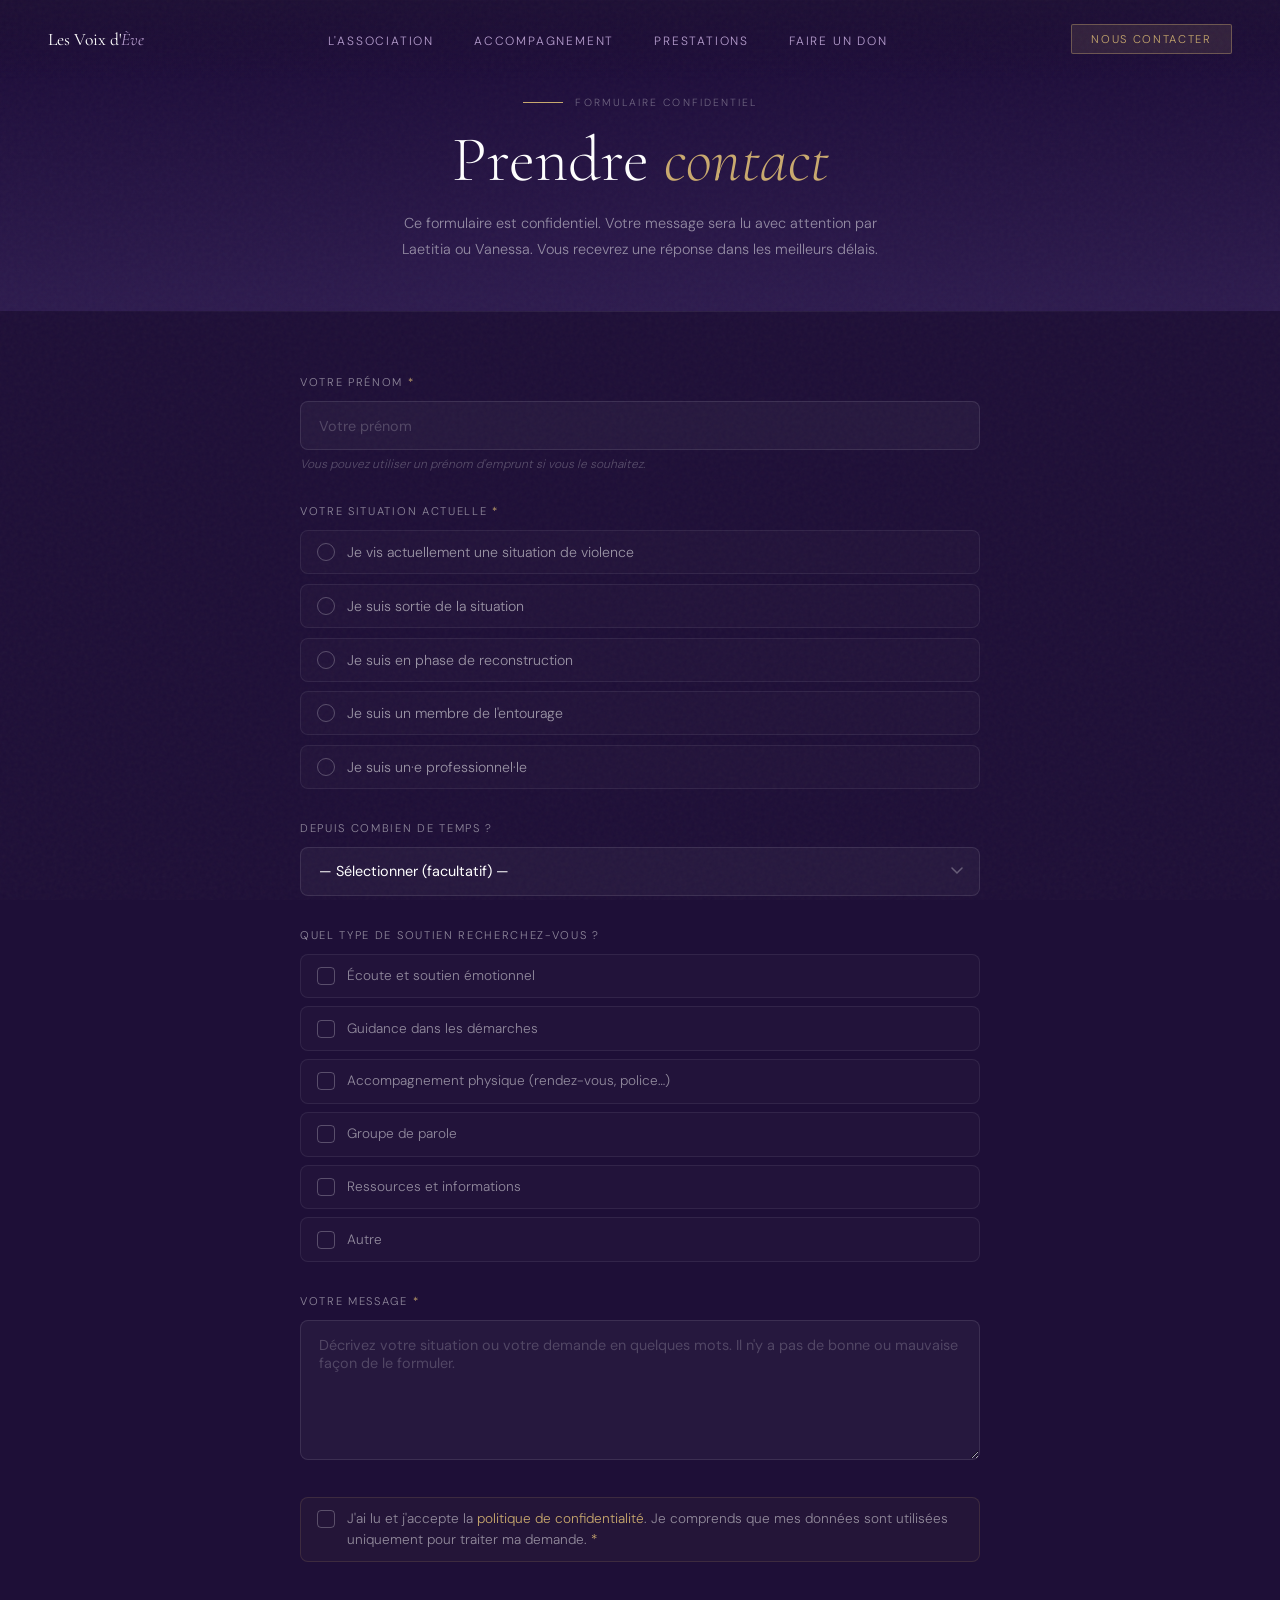
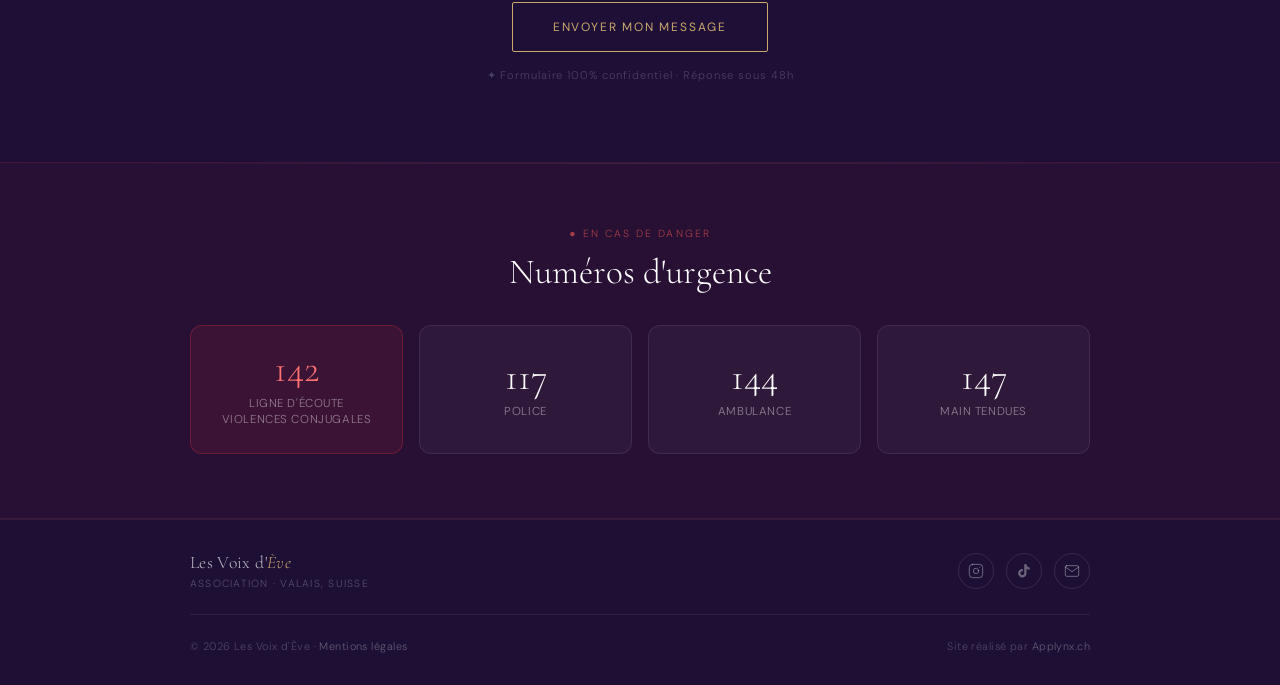
==== contact.html @ 45186371 "feat: page contact intégrée avec formulaire Resend + Vercel Function API" ====
<!DOCTYPE html>
<html lang="fr">
<head>
  <meta charset="UTF-8" />
  <meta name="viewport" content="width=device-width, initial-scale=1.0" />

  <title>Nous contacter – Les Voix d'Ève</title>
  <meta name="description" content="Contactez Les Voix d'Ève. Formulaire confidentiel pour demander un accompagnement ou poser une question." />
  <meta name="robots" content="index, follow" />
  <link rel="canonical" href="https://lesvoixdeve.ch/contact.html" />

  <link rel="icon" type="image/svg+xml" href="favicon.svg" />
  <link rel="apple-touch-icon" href="favicon.svg" />
  <link rel="stylesheet" href="css/fonts.css" />
  <link rel="stylesheet" href="css/style.css" />
  <link rel="stylesheet" href="css/contact.css" />
</head>
<body>

  <!-- NAVIGATION -->
  <nav class="nav" id="nav">
    <a href="index.html" class="nav-logo">Les Voix d'<em>Ève</em></a>
    <ul class="nav-links">
      <li><a href="index.html#qui">L'association</a></li>
      <li><a href="index.html#services">Accompagnement</a></li>
      <li><a href="prestations.html">Prestations</a></li>
      <li><a href="index.html#don">Faire un don</a></li>
    </ul>
    <a href="contact.html" class="nav-cta nav-cta--active">Nous contacter</a>
    <button class="nav-burger" id="navBurger" aria-label="Menu">
      <span></span><span></span><span></span>
    </button>
  </nav>

  <!-- HERO CONTACT -->
  <section class="contact-hero">
    <div class="contact-hero-inner">
      <p class="contact-eyebrow"><span class="eyebrow-line"></span> Formulaire confidentiel</p>
      <h1 class="contact-title">Prendre <em>contact</em></h1>
      <p class="contact-subtitle">Ce formulaire est confidentiel. Votre message sera lu avec attention par Laetitia ou Vanessa. Vous recevrez une réponse dans les meilleurs délais.</p>
    </div>
  </section>

  <!-- FORMULAIRE -->
  <section class="contact-section">
    <div class="contact-inner">

      <!-- État succès -->
      <div class="form-success" id="formSuccess" style="display:none;">
        <div class="success-icon">✦</div>
        <h2 class="success-title">Message envoyé</h2>
        <p class="success-text">Merci de nous avoir contactées. Laetitia ou Vanessa vous répondra dans les meilleurs délais. Vous n'êtes pas seule.</p>
        <a href="index.html" class="btn-back">← Retour à l'accueil</a>
      </div>

      <!-- État erreur -->
      <div class="form-error-banner" id="formError" style="display:none;">
        <p>Une erreur est survenue lors de l'envoi. Veuillez réessayer ou nous écrire directement à <a href="mailto:lesvoixdeve@outlook.com">lesvoixdeve@outlook.com</a></p>
      </div>

      <form class="contact-form" id="contactForm" novalidate>

        <!-- Prénom -->
        <div class="form-group">
          <label class="form-label" for="prenom">Votre prénom <span class="required">*</span></label>
          <input class="form-input" type="text" id="prenom" name="prenom" placeholder="Votre prénom" autocomplete="given-name" required />
          <span class="form-hint">Vous pouvez utiliser un prénom d'emprunt si vous le souhaitez.</span>
        </div>

        <!-- Situation -->
        <div class="form-group">
          <label class="form-label">Votre situation actuelle <span class="required">*</span></label>
          <div class="radio-group">
            <label class="radio-option">
              <input type="radio" name="situation" value="en-cours" required />
              <span class="radio-custom"></span>
              <span class="radio-text">Je vis actuellement une situation de violence</span>
            </label>
            <label class="radio-option">
              <input type="radio" name="situation" value="sortie" />
              <span class="radio-custom"></span>
              <span class="radio-text">Je suis sortie de la situation</span>
            </label>
            <label class="radio-option">
              <input type="radio" name="situation" value="reconstruction" />
              <span class="radio-custom"></span>
              <span class="radio-text">Je suis en phase de reconstruction</span>
            </label>
            <label class="radio-option">
              <input type="radio" name="situation" value="entourage" />
              <span class="radio-custom"></span>
              <span class="radio-text">Je suis un membre de l'entourage</span>
            </label>
            <label class="radio-option">
              <input type="radio" name="situation" value="professionnel" />
              <span class="radio-custom"></span>
              <span class="radio-text">Je suis un·e professionnel·le</span>
            </label>
          </div>
        </div>

        <!-- Durée -->
        <div class="form-group">
          <label class="form-label" for="duree">Depuis combien de temps ?</label>
          <select class="form-select" id="duree" name="duree">
            <option value="">— Sélectionner (facultatif) —</option>
            <option value="moins-6-mois">Moins de 6 mois</option>
            <option value="6-mois-2-ans">Entre 6 mois et 2 ans</option>
            <option value="plus-2-ans">Plus de 2 ans</option>
            <option value="ne-sait-pas">Je ne sais pas / Je préfère ne pas répondre</option>
          </select>
        </div>

        <!-- Type de soutien -->
        <div class="form-group">
          <label class="form-label">Quel type de soutien recherchez-vous ?</label>
          <div class="checkbox-group">
            <label class="checkbox-option">
              <input type="checkbox" name="soutien" value="ecoute" />
              <span class="checkbox-custom"></span>
              <span class="checkbox-text">Écoute et soutien émotionnel</span>
            </label>
            <label class="checkbox-option">
              <input type="checkbox" name="soutien" value="guidance" />
              <span class="checkbox-custom"></span>
              <span class="checkbox-text">Guidance dans les démarches</span>
            </label>
            <label class="checkbox-option">
              <input type="checkbox" name="soutien" value="accompagnement" />
              <span class="checkbox-custom"></span>
              <span class="checkbox-text">Accompagnement physique (rendez-vous, police…)</span>
            </label>
            <label class="checkbox-option">
              <input type="checkbox" name="soutien" value="groupe" />
              <span class="checkbox-custom"></span>
              <span class="checkbox-text">Groupe de parole</span>
            </label>
            <label class="checkbox-option">
              <input type="checkbox" name="soutien" value="ressources" />
              <span class="checkbox-custom"></span>
              <span class="checkbox-text">Ressources et informations</span>
            </label>
            <label class="checkbox-option">
              <input type="checkbox" name="soutien" value="autre" />
              <span class="checkbox-custom"></span>
              <span class="checkbox-text">Autre</span>
            </label>
          </div>
        </div>

        <!-- Message -->
        <div class="form-group">
          <label class="form-label" for="message">Votre message <span class="required">*</span></label>
          <textarea class="form-textarea" id="message" name="message" rows="6" placeholder="Décrivez votre situation ou votre demande en quelques mots. Il n'y a pas de bonne ou mauvaise façon de le formuler." required></textarea>
        </div>

        <!-- Accord confidentialité -->
        <div class="form-group">
          <label class="checkbox-option checkbox-option--accord">
            <input type="checkbox" name="accord" id="accord" required />
            <span class="checkbox-custom"></span>
            <span class="checkbox-text">J'ai lu et j'accepte la <a href="mentions-legales.html" target="_blank">politique de confidentialité</a>. Je comprends que mes données sont utilisées uniquement pour traiter ma demande. <span class="required">*</span></span>
          </label>
        </div>

        <!-- Submit -->
        <div class="form-submit">
          <button type="submit" class="btn-submit" id="submitBtn">
            <span class="btn-text">Envoyer mon message</span>
            <span class="btn-loading" style="display:none;">Envoi en cours…</span>
          </button>
          <p class="form-confidential">✦ Formulaire 100% confidentiel · Réponse sous 48h</p>
        </div>

      </form>

    </div>
  </section>

  <!-- URGENCES -->
  <section class="section-urgences" id="urgences">
    <div class="urgences-inner">
      <p class="urgences-eyebrow">&#9679; En cas de danger</p>
      <h2 class="urgences-title">Numéros d'urgence</h2>
      <div class="urgences-grid">
        <a href="tel:142" class="urgence-card urgence-card--primary">
          <span class="urgence-num">142</span>
          <span class="urgence-label">Ligne d'écoute<br>violences conjugales</span>
        </a>
        <a href="tel:117" class="urgence-card">
          <span class="urgence-num">117</span>
          <span class="urgence-label">Police</span>
        </a>
        <a href="tel:144" class="urgence-card">
          <span class="urgence-num">144</span>
          <span class="urgence-label">Ambulance</span>
        </a>
        <a href="tel:147" class="urgence-card">
          <span class="urgence-num">147</span>
          <span class="urgence-label">Main Tendues</span>
        </a>
      </div>
    </div>
  </section>

  <!-- FOOTER -->
  <footer class="site-footer">
    <div class="footer-inner">
      <div class="footer-brand">
        <span class="footer-logo">Les Voix d'<em>Ève</em></span>
        <span class="footer-tagline">Association · Valais, Suisse</span>
      </div>
      <div class="footer-links">
        <a href="https://www.instagram.com/lesvoixdeve" target="_blank" rel="noopener" class="footer-social-link" aria-label="Instagram">
          <svg xmlns="http://www.w3.org/2000/svg" width="16" height="16" viewBox="0 0 24 24" fill="none" stroke="currentColor" stroke-width="1.5" stroke-linecap="round" stroke-linejoin="round"><rect x="2" y="2" width="20" height="20" rx="5" ry="5"/><path d="M16 11.37A4 4 0 1 1 12.63 8 4 4 0 0 1 16 11.37z"/><line x1="17.5" y1="6.5" x2="17.51" y2="6.5"/></svg>
        </a>
        <a href="https://www.tiktok.com/@lesvoixdeve" target="_blank" rel="noopener" class="footer-social-link" aria-label="TikTok">
          <svg xmlns="http://www.w3.org/2000/svg" width="16" height="16" viewBox="0 0 24 24" fill="currentColor"><path d="M19.59 6.69a4.83 4.83 0 0 1-3.77-4.25V2h-3.45v13.67a2.89 2.89 0 0 1-2.88 2.5 2.89 2.89 0 0 1-2.89-2.89 2.89 2.89 0 0 1 2.89-2.89c.28 0 .54.04.79.1V9.01a6.33 6.33 0 0 0-.79-.05 6.34 6.34 0 0 0-6.34 6.34 6.34 6.34 0 0 0 6.34 6.34 6.34 6.34 0 0 0 6.33-6.34V8.69a8.18 8.18 0 0 0 4.78 1.52V6.76a4.85 4.85 0 0 1-1.01-.07z"/></svg>
        </a>
        <a href="mailto:lesvoixdeve@outlook.com" class="footer-social-link" aria-label="Email">
          <svg xmlns="http://www.w3.org/2000/svg" width="16" height="16" viewBox="0 0 24 24" fill="none" stroke="currentColor" stroke-width="1.5" stroke-linecap="round" stroke-linejoin="round"><path d="M4 4h16c1.1 0 2 .9 2 2v12c0 1.1-.9 2-2 2H4c-1.1 0-2-.9-2-2V6c0-1.1.9-2 2-2z"/><polyline points="22,6 12,13 2,6"/></svg>
        </a>
      </div>
    </div>
    <div class="footer-bottom">
      <span>© 2026 Les Voix d'Ève · <a href="mentions-legales.html">Mentions légales</a></span>
      <span>Site réalisé par <a href="https://applynx.ch" target="_blank" rel="noopener">Applynx.ch</a></span>
    </div>
  </footer>

  <script src="js/main.js"></script>
  <script>
    // Gestion du formulaire de contact
    const form = document.getElementById('contactForm');
    const submitBtn = document.getElementById('submitBtn');
    const btnText = submitBtn.querySelector('.btn-text');
    const btnLoading = submitBtn.querySelector('.btn-loading');
    const formSuccess = document.getElementById('formSuccess');
    const formError = document.getElementById('formError');

    form.addEventListener('submit', async (e) => {
      e.preventDefault();

      // Validation
      const prenom = document.getElementById('prenom').value.trim();
      const situation = form.querySelector('input[name="situation"]:checked');
      const message = document.getElementById('message').value.trim();
      const accord = document.getElementById('accord').checked;

      if (!prenom || !situation || !message || !accord) {
        // Marquer les champs invalides
        if (!prenom) document.getElementById('prenom').classList.add('input-error');
        if (!situation) form.querySelector('.radio-group').classList.add('group-error');
        if (!message) document.getElementById('message').classList.add('input-error');
        if (!accord) document.getElementById('accord').closest('.checkbox-option').classList.add('option-error');
        return;
      }

      // Récupérer les checkboxes soutien
      const soutienChecked = [...form.querySelectorAll('input[name="soutien"]:checked')].map(el => el.value);

      // UI loading
      btnText.style.display = 'none';
      btnLoading.style.display = 'inline';
      submitBtn.disabled = true;
      formError.style.display = 'none';

      try {
        const response = await fetch('/api/contact', {
          method: 'POST',
          headers: { 'Content-Type': 'application/json' },
          body: JSON.stringify({
            prenom,
            situation: situation.value,
            duree: document.getElementById('duree').value,
            soutien: soutienChecked,
            message,
            accord: true,
          }),
        });

        if (response.ok) {
          form.style.display = 'none';
          formSuccess.style.display = 'block';
          window.scrollTo({ top: formSuccess.offsetTop - 100, behavior: 'smooth' });
        } else {
          throw new Error('Erreur serveur');
        }
      } catch (err) {
        formError.style.display = 'block';
        btnText.style.display = 'inline';
        btnLoading.style.display = 'none';
        submitBtn.disabled = false;
        window.scrollTo({ top: formError.offsetTop - 100, behavior: 'smooth' });
      }
    });

    // Retirer les erreurs au changement
    form.querySelectorAll('input, textarea, select').forEach(el => {
      el.addEventListener('change', () => {
        el.classList.remove('input-error');
        el.closest('.form-group')?.querySelector('.radio-group')?.classList.remove('group-error');
        el.closest('.checkbox-option')?.classList.remove('option-error');
      });
    });
  </script>
</body>
</html>
---- css/fonts.css ----
/* ── Polices hébergées localement (conformité LPD/RGPD) ───────── */

/* Cormorant Garamond 300 */
@font-face {
  font-family: 'Cormorant Garamond';
  font-style: normal;
  font-weight: 300;
  font-display: swap;
  src: url('../fonts/cormorant-garamond-v21-latin-300.woff2') format('woff2');
}

/* Cormorant Garamond 300 Italic */
@font-face {
  font-family: 'Cormorant Garamond';
  font-style: italic;
  font-weight: 300;
  font-display: swap;
  src: url('../fonts/cormorant-garamond-v21-latin-300italic.woff2') format('woff2');
}

/* Cormorant Garamond 400 */
@font-face {
  font-family: 'Cormorant Garamond';
  font-style: normal;
  font-weight: 400;
  font-display: swap;
  src: url('../fonts/cormorant-garamond-v21-latin-regular.woff2') format('woff2');
}

/* Cormorant Garamond 400 Italic */
@font-face {
  font-family: 'Cormorant Garamond';
  font-style: italic;
  font-weight: 400;
  font-display: swap;
  src: url('../fonts/cormorant-garamond-v21-latin-italic.woff2') format('woff2');
}

/* Cormorant Garamond 600 */
@font-face {
  font-family: 'Cormorant Garamond';
  font-style: normal;
  font-weight: 600;
  font-display: swap;
  src: url('../fonts/cormorant-garamond-v21-latin-600.woff2') format('woff2');
}

/* Cormorant Garamond 600 Italic */
@font-face {
  font-family: 'Cormorant Garamond';
  font-style: italic;
  font-weight: 600;
  font-display: swap;
  src: url('../fonts/cormorant-garamond-v21-latin-600italic.woff2') format('woff2');
}

/* DM Sans 300 */
@font-face {
  font-family: 'DM Sans';
  font-style: normal;
  font-weight: 300;
  font-display: swap;
  src: url('../fonts/dm-sans-v17-latin-300.woff2') format('woff2');
}

/* DM Sans 400 */
@font-face {
  font-family: 'DM Sans';
  font-style: normal;
  font-weight: 400;
  font-display: swap;
  src: url('../fonts/dm-sans-v17-latin-regular.woff2') format('woff2');
}

/* DM Sans 500 */
@font-face {
  font-family: 'DM Sans';
  font-style: normal;
  font-weight: 500;
  font-display: swap;
  src: url('../fonts/dm-sans-v17-latin-500.woff2') format('woff2');
}
---- css/style.css ----
/* ============================================================
   LES VOIX D'ÈVE — CSS PAGE D'ACCUEIL
   Version 1.0 · Avril 2026
   ============================================================ */

/* ── Variables ─────────────────────────────────────────────── */
:root {
  --violet-deep:  #1E1035;
  --violet-mid:   #3A2060;
  --violet-soft:  #6B4FA0;
  --violet-light: #B89FD0;
  --violet-pale:  #E4D9F5;
  --gold:         #C9A96E;
  --white:        #FFFFFF;
  --cream:        #FAF7F4;
}

/* ── Reset ──────────────────────────────────────────────────── */
*, *::before, *::after {
  margin: 0;
  padding: 0;
  box-sizing: border-box;
}

html { scroll-behavior: smooth; }

body {
  background-color: var(--violet-deep);
  color: var(--white);
  font-family: 'DM Sans', sans-serif;
  font-weight: 300;
  overflow-x: hidden;
  cursor: default;
}

/* Grain de texture */
body::before {
  content: '';
  position: fixed;
  inset: 0;
  background-image: url("data:image/svg+xml,%3Csvg viewBox='0 0 256 256' xmlns='http://www.w3.org/2000/svg'%3E%3Cfilter id='noise'%3E%3CfeTurbulence type='fractalNoise' baseFrequency='0.9' numOctaves='4' stitchTiles='stitch'/%3E%3C/filter%3E%3Crect width='100%25' height='100%25' filter='url(%23noise)'/%3E%3C/svg%3E");
  opacity: 0.035;
  pointer-events: none;
  z-index: 100;
}

/* ── Navigation ─────────────────────────────────────────────── */
.nav {
  position: fixed;
  top: 0;
  left: 0;
  right: 0;
  z-index: 50;
  display: flex;
  align-items: center;
  justify-content: space-between;
  padding: 1.5rem 3rem;
  background: linear-gradient(to bottom, rgba(30,16,53,0.95), transparent);
  transition: background 0.3s;
}

.nav.scrolled {
  background: rgba(30,16,53,0.97);
}

.nav-logo {
  font-family: 'Cormorant Garamond', serif;
  font-size: 1.1rem;
  font-weight: 400;
  color: var(--white);
  text-decoration: none;
}

.nav-logo em {
  font-style: italic;
  color: var(--violet-light);
}

.nav-links {
  display: flex;
  gap: 2.5rem;
  list-style: none;
}

.nav-links a {
  font-family: 'DM Sans', sans-serif;
  font-size: 0.75rem;
  letter-spacing: 0.15em;
  text-transform: uppercase;
  color: var(--violet-light);
  text-decoration: none;
  transition: color 0.2s;
}

.nav-links a:hover { color: var(--white); }

.nav-cta {
  font-size: 0.7rem;
  letter-spacing: 0.15em;
  text-transform: uppercase;
  color: var(--gold);
  text-decoration: none;
  border: 1px solid rgba(201,169,110,0.4);
  padding: 0.45rem 1.2rem;
  border-radius: 2px;
  transition: background 0.2s, color 0.2s;
}

.nav-cta:hover {
  background: var(--gold);
  color: var(--violet-deep);
}

.nav-burger {
  display: none;
  flex-direction: column;
  gap: 5px;
  background: none;
  border: none;
  cursor: pointer;
  padding: 4px;
}

.nav-burger span {
  display: block;
  width: 22px;
  height: 1.5px;
  background: var(--white);
  transition: transform 0.3s, opacity 0.3s;
}

/* ── Keyframes ──────────────────────────────────────────────── */
@keyframes fadeUp {
  from { opacity: 0; transform: translateY(24px); }
  to   { opacity: 1; transform: translateY(0); }
}

@keyframes lineReveal {
  from { transform: scaleX(0); }
  to   { transform: scaleX(1); }
}

@keyframes scrollPulse {
  0%, 100% { opacity: 0.4; transform: scaleY(1); }
  50%       { opacity: 0.9; transform: scaleY(1.2); }
}

/* ── Section séparateur ─────────────────────────────────────── */
section { position: relative; }

section::before {
  content: '';
  position: absolute;
  top: 0; left: 0; right: 0;
  height: 1px;
  background: linear-gradient(to right, transparent, rgba(255,255,255,0.08), transparent);
}

.hero::before { display: none; }

/* ── Eyebrow réutilisable ───────────────────────────────────── */
.section-eyebrow {
  font-size: 0.65rem;
  letter-spacing: 0.3em;
  text-transform: uppercase;
  color: var(--gold);
  display: flex;
  align-items: center;
  gap: 1rem;
  margin-bottom: 3rem;
}

.eyebrow-line {
  display: block;
  width: 40px;
  height: 1px;
  background: var(--gold);
  flex-shrink: 0;
}

.section-eyebrow::after {
  content: '';
  flex: 1;
  max-width: 60px;
  height: 1px;
  background: var(--gold);
}

/* ── Section inner ──────────────────────────────────────────── */
.section-inner {
  max-width: 1000px;
  margin: 0 auto;
}

/* ── HERO ───────────────────────────────────────────────────── */
.hero {
  min-height: 100vh;
  display: flex;
  flex-direction: column;
  justify-content: center;
  align-items: center;
  padding: 8rem 2rem 5rem;
  overflow: hidden;
  position: relative;
  width: 100%;
  box-sizing: border-box;
}

/* Cercle haut droite */
.hero::before {
  content: '';
  position: absolute;
  top: -20%; right: -15%;
  width: 700px; height: 700px;
  border-radius: 50%;
  background: radial-gradient(circle, rgba(107,79,160,0.18) 0%, transparent 70%);
  pointer-events: none;
}

/* Cercle bas gauche */
.hero::after {
  content: '';
  position: absolute;
  bottom: -10%; left: -10%;
  width: 500px; height: 500px;
  border-radius: 50%;
  background: radial-gradient(circle, rgba(58,32,96,0.4) 0%, transparent 70%);
  pointer-events: none;
}

.hero-inner {
  width: 100%;
  max-width: 860px;
  position: relative;
  z-index: 2;
  text-align: center;
}

.hero-eyebrow {
  font-size: 0.65rem;
  letter-spacing: 0.35em;
  text-transform: uppercase;
  color: var(--gold);
  display: flex;
  align-items: center;
  justify-content: center;
  gap: 1rem;
  margin-bottom: 2rem;
  opacity: 0;
  animation: fadeUp 0.8s ease forwards;
  animation-delay: 0.2s;
}

.hero-eyebrow .eyebrow-line {
  width: 40px;
  height: 1px;
  background: var(--gold);
  flex-shrink: 0;
}

.hero-title {
  font-family: 'Cormorant Garamond', serif;
  font-size: clamp(3.5rem, 8vw, 7rem);
  font-weight: 300;
  line-height: 1.0;
  letter-spacing: -0.02em;
  margin-bottom: 2.5rem;
  text-align: center;
  opacity: 0;
  animation: fadeUp 0.9s ease forwards;
  animation-delay: 0.4s;
}

.hero-title strong {
  position: relative;
  display: inline-block;
}

/* Ligne dorée sous "silence" */
.hero-title strong::after {
  content: '';
  position: absolute;
  bottom: 4px; left: 0;
  width: 100%; height: 1px;
  background: var(--gold);
  transform: scaleX(0);
  transform-origin: left;
  animation: lineReveal 0.8s ease forwards 1.4s;
}

.hero-title em {
  font-style: italic;
  color: var(--violet-light);
}

.hero-desc {
  max-width: 600px;
  margin-left: auto;
  margin-right: auto;
  font-size: 1rem;
  font-weight: 300;
  color: var(--violet-pale);
  line-height: 1.85;
  margin-bottom: 3rem;
  text-align: center;
  opacity: 0;
  animation: fadeUp 0.9s ease forwards;
  animation-delay: 0.7s;
}

.hero-btns {
  display: flex;
  align-items: center;
  justify-content: center;
  gap: 2rem;
  flex-wrap: wrap;
  opacity: 0;
  animation: fadeUp 0.9s ease forwards;
  animation-delay: 0.9s;
}

/* ── Boutons ────────────────────────────────────────────────── */
.btn-primary {
  display: inline-block;
  background: var(--gold);
  color: var(--violet-deep);
  font-family: 'DM Sans', sans-serif;
  font-size: 0.72rem;
  font-weight: 500;
  letter-spacing: 0.18em;
  text-transform: uppercase;
  text-decoration: none;
  padding: 1rem 2.5rem;
  border-radius: 2px;
  transition: opacity 0.2s, transform 0.2s;
}

.btn-primary:hover {
  opacity: 0.85;
  transform: translateY(-1px);
}

.btn-ghost {
  font-family: 'DM Sans', sans-serif;
  font-size: 0.72rem;
  letter-spacing: 0.15em;
  text-transform: uppercase;
  color: var(--violet-light);
  text-decoration: none;
  transition: color 0.2s;
}

.btn-ghost .arrow {
  display: inline-block;
  transition: transform 0.2s;
}

.btn-ghost:hover { color: var(--white); }
.btn-ghost:hover .arrow { transform: translateX(4px); }

/* Statistique flottante */
.hero-stat {
  position: absolute;
  right: 3rem;
  bottom: 8rem;
  text-align: right;
  z-index: 2;
  opacity: 0;
  animation: fadeUp 0.9s ease forwards;
  animation-delay: 1.1s;
}

.hero-stat-num {
  display: block;
  font-family: 'Cormorant Garamond', serif;
  font-size: 4rem;
  font-weight: 300;
  color: rgba(255,255,255,0.08);
  line-height: 1;
}

.hero-stat-label {
  display: block;
  font-size: 0.65rem;
  letter-spacing: 0.2em;
  text-transform: uppercase;
  color: var(--violet-soft);
}

/* Scroll hint */
.scroll-hint {
  position: absolute;
  bottom: 2.5rem;
  left: 50%;
  transform: translateX(-50%);
  display: flex;
  flex-direction: column;
  align-items: center;
  gap: 0.5rem;
  z-index: 2;
  opacity: 0;
  animation: fadeUp 0.9s ease forwards;
  animation-delay: 1.5s;
}

.scroll-text {
  font-size: 0.6rem;
  letter-spacing: 0.2em;
  text-transform: uppercase;
  color: var(--violet-soft);
  text-decoration: none;
  display: block;
}

.scroll-line {
  width: 1px;
  height: 40px;
  background: linear-gradient(to bottom, var(--violet-soft), transparent);
  animation: scrollPulse 2s ease-in-out infinite;
  animation-delay: 2s;
}

/* ── QUI SOMMES-NOUS ────────────────────────────────────────── */
.section-qui {
  padding: 7rem 3rem;
}

.qui-grid {
  display: grid;
  grid-template-columns: 1fr 1fr;
  gap: 5rem;
  align-items: start;
}

.qui-title {
  font-family: 'Cormorant Garamond', serif;
  font-size: clamp(2.2rem, 4vw, 3.2rem);
  font-weight: 300;
  line-height: 1.2;
  margin-bottom: 2rem;
}

.qui-title em {
  font-style: italic;
  color: var(--violet-light);
}

.qui-para {
  font-size: 0.92rem;
  font-weight: 300;
  color: var(--violet-pale);
  line-height: 1.9;
  margin-bottom: 1.2rem;
}

/* Cartes fondatrices */
.fondatrices-card {
  background: rgba(255,255,255,0.03);
  border: 1px solid rgba(255,255,255,0.08);
  border-radius: 3px;
  padding: 2rem;
  margin-bottom: 1rem;
  position: relative;
  overflow: hidden;
  transition: border-color 0.3s, background 0.3s;
}

.fondatrices-card:hover {
  border-color: rgba(201,169,110,0.25);
  background: rgba(255,255,255,0.05);
}

/* Liseré gauche doré */
.fondatrices-card::before {
  content: '';
  position: absolute;
  left: 0; top: 0; bottom: 0;
  width: 2px;
  background: linear-gradient(to bottom, var(--gold), transparent);
}

.fondatrice-name {
  font-family: 'Cormorant Garamond', serif;
  font-size: 1.3rem;
  font-weight: 400;
  color: var(--white);
  margin-bottom: 0.3rem;
}

.fondatrice-role {
  font-size: 0.65rem;
  letter-spacing: 0.2em;
  text-transform: uppercase;
  color: var(--gold);
  margin-bottom: 0.9rem;
}

.fondatrice-desc {
  font-size: 0.82rem;
  color: var(--violet-pale);
  line-height: 1.7;
}

/* ── SERVICES ───────────────────────────────────────────────── */
.section-services {
  padding: 7rem 3rem;
  background: linear-gradient(180deg, transparent, rgba(58,32,96,0.15), transparent);
}

.services-title {
  font-family: 'Cormorant Garamond', serif;
  font-size: clamp(2rem, 4vw, 3rem);
  font-weight: 300;
  text-align: center;
  line-height: 1.2;
  margin-bottom: 0.8rem;
}

.services-title em {
  font-style: italic;
  color: var(--violet-light);
}

.services-intro {
  font-size: 0.88rem;
  color: var(--violet-pale);
  text-align: center;
  max-width: 480px;
  margin: 0 auto 4rem;
  line-height: 1.8;
}

.services-grid {
  display: grid;
  grid-template-columns: repeat(3, 1fr);
  gap: 1.5rem;
}

.service-card {
  border: 1px solid rgba(255,255,255,0.07);
  border-radius: 3px;
  padding: 2.2rem 1.8rem;
  transition: border-color 0.3s, background 0.3s, transform 0.3s;
}

.service-card:hover {
  border-color: rgba(201,169,110,0.3);
  background: rgba(255,255,255,0.03);
  transform: translateY(-3px);
}

.service-num {
  font-family: 'Cormorant Garamond', serif;
  font-size: 3rem;
  font-weight: 300;
  color: rgba(255,255,255,0.05);
  display: block;
  margin-bottom: 1rem;
  line-height: 1;
}

.service-title {
  font-family: 'Cormorant Garamond', serif;
  font-size: 1.15rem;
  font-weight: 400;
  color: var(--white);
  line-height: 1.3;
  margin-bottom: 0.8rem;
}

.service-desc {
  font-size: 0.82rem;
  color: var(--violet-pale);
  line-height: 1.75;
}

.service-tag {
  display: inline-block;
  font-size: 0.6rem;
  letter-spacing: 0.2em;
  text-transform: uppercase;
  color: var(--gold);
  border: 1px solid rgba(201,169,110,0.3);
  padding: 0.2rem 0.6rem;
  border-radius: 20px;
  margin-top: 1.2rem;
}

/* ── STATISTIQUE CHOC ───────────────────────────────────────── */
.section-stat {
  padding: 6rem 3rem;
  text-align: center;
  position: relative;
  overflow: hidden;
}

.stat-bg-num {
  font-family: 'Cormorant Garamond', serif;
  font-size: clamp(5rem, 14vw, 11rem);
  font-weight: 300;
  color: rgba(255,255,255,0.12);
  letter-spacing: -0.04em;
  display: block;
  line-height: 1;
  user-select: none;
  pointer-events: none;
}

.stat-content {
  position: relative;
  z-index: 2;
  margin-top: -2rem;
}

.stat-text {
  font-family: 'Cormorant Garamond', serif;
  font-size: clamp(1.2rem, 2.5vw, 1.7rem);
  font-weight: 300;
  color: var(--violet-pale);
  max-width: 600px;
  margin: 0 auto;
  line-height: 1.5;
}

.stat-text em {
  font-style: italic;
  color: var(--white);
}

.stat-source {
  font-size: 0.65rem;
  letter-spacing: 0.15em;
  text-transform: uppercase;
  color: var(--violet-soft);
  margin-top: 1rem;
}

/* ── NOTRE APPROCHE ─────────────────────────────────────────── */
.section-approche {
  padding: 7rem 3rem;
}

.approche-grid {
  display: grid;
  grid-template-columns: 1fr 1fr;
  gap: 5rem;
  align-items: center;
}

.piliers-list {
  list-style: none;
  display: flex;
  flex-direction: column;
  gap: 1.8rem;
}

.pilier-item {
  display: flex;
  gap: 1rem;
  align-items: flex-start;
  font-size: 0.85rem;
  color: var(--violet-pale);
  line-height: 1.7;
}

.pilier-dot {
  width: 6px;
  height: 6px;
  border-radius: 50%;
  background: var(--gold);
  flex-shrink: 0;
  margin-top: 0.5rem;
}

.pilier-item strong {
  color: var(--white);
  font-weight: 400;
  display: block;
  margin-bottom: 0.2rem;
}

.approche-eyebrow { margin-bottom: 1.5rem; }

.approche-title {
  font-family: 'Cormorant Garamond', serif;
  font-size: clamp(2rem, 3.5vw, 2.8rem);
  font-weight: 300;
  line-height: 1.2;
  margin-bottom: 1.8rem;
}

.approche-title em {
  font-style: italic;
  color: var(--violet-light);
}

.approche-para {
  font-size: 0.9rem;
  color: var(--violet-pale);
  line-height: 1.9;
  margin-bottom: 1.2rem;
}

/* ── CTA FINAL ──────────────────────────────────────────────── */
.section-cta {
  padding: 8rem 3rem;
  text-align: center;
  position: relative;
  overflow: hidden;
}

.section-cta::before {
  content: '';
  position: absolute;
  inset: 0;
  background: radial-gradient(ellipse at center, rgba(107,79,160,0.2) 0%, transparent 70%);
  pointer-events: none;
}

.cta-inner {
  position: relative;
  z-index: 2;
}

.cta-eyebrow {
  font-size: 0.65rem;
  letter-spacing: 0.3em;
  text-transform: uppercase;
  color: var(--gold);
  display: block;
  margin-bottom: 1.5rem;
}

.cta-title {
  font-family: 'Cormorant Garamond', serif;
  font-size: clamp(2.5rem, 5vw, 4rem);
  font-weight: 300;
  line-height: 1.15;
  margin-bottom: 1.5rem;
}

.cta-title em {
  font-style: italic;
  color: var(--violet-light);
}

.cta-sub {
  font-size: 0.9rem;
  color: var(--violet-pale);
  max-width: 440px;
  margin: 0 auto 3rem;
  line-height: 1.8;
}

.cta-btns {
  display: flex;
  justify-content: center;
  align-items: center;
  gap: 2rem;
  flex-wrap: wrap;
}

/* ── Responsive ─────────────────────────────────────────────── */
@media (max-width: 768px) {
  .nav {
    padding: 1.2rem 1.5rem;
  }

  .nav-links { display: none; }

  .nav-burger { display: flex; }

  .nav-links.open {
    display: flex;
    flex-direction: column;
    position: fixed;
    top: 0; left: 0; right: 0; bottom: 0;
    background: rgba(30,16,53,0.98);
    justify-content: center;
    align-items: center;
    gap: 2.5rem;
    z-index: 40;
  }

  .nav-links.open a {
    font-size: 1rem;
  }

  .hero {
    padding: 7rem 1.5rem 4rem;
  }

  .hero-stat { display: none; }

  .qui-grid,
  .approche-grid {
    grid-template-columns: 1fr;
    gap: 3rem;
  }

  .services-grid {
    grid-template-columns: 1fr;
  }

  .section-qui,
  .section-services,
  .section-approche {
    padding: 5rem 1.5rem;
  }

  .section-cta { padding: 5rem 1.5rem; }

  .cta-btns { flex-direction: column; gap: 1rem; }

  .scroll-hint { display: none; }
}

/* ── Footer ─────────────────────────────────────────────────── */
.site-footer {
  text-align: center;
  padding: 2rem 1.5rem;
  border-top: 1px solid rgba(255,255,255,0.06);
}

.site-footer p {
  font-size: 0.72rem;
  color: rgba(255,255,255,0.25);
  letter-spacing: 0.05em;
}

.site-footer a {
  color: rgba(255,255,255,0.35);
  text-decoration: none;
  transition: color 0.2s;
}

.site-footer a:hover {
  color: var(--gold);
}

/* ── Section Don ─────────────────────────────────────────────── */
.section-don {
  padding: 5rem 2rem;
  text-align: center;
  background: linear-gradient(180deg, rgba(45,27,78,0) 0%, rgba(30,15,55,0.6) 100%);
  border-top: 1px solid rgba(255,255,255,0.05);
}

.don-inner {
  max-width: 560px;
  margin: 0 auto;
}

.don-eyebrow {
  display: flex;
  align-items: center;
  justify-content: center;
  gap: 0.8rem;
  font-size: 0.65rem;
  letter-spacing: 0.2em;
  text-transform: uppercase;
  color: rgba(255,255,255,0.35);
  margin-bottom: 1.2rem;
}

.don-title {
  font-family: 'Cormorant Garamond', serif;
  font-size: clamp(2rem, 4vw, 3rem);
  font-weight: 300;
  color: var(--white);
  margin-bottom: 1rem;
  line-height: 1.2;
}

.don-title em {
  font-style: italic;
  color: var(--gold);
}

.don-sub {
  font-size: 0.88rem;
  color: rgba(255,255,255,0.5);
  line-height: 1.75;
  margin-bottom: 2rem;
}

.don-badge {
  display: inline-flex;
  align-items: center;
  gap: 0.6rem;
  background: rgba(201,169,110,0.08);
  border: 1px solid rgba(201,169,110,0.3);
  border-radius: 40px;
  padding: 0.6rem 1.4rem;
}

.don-badge-icon {
  color: var(--gold);
  font-size: 0.8rem;
}

.don-badge-text {
  font-size: 0.72rem;
  letter-spacing: 0.15em;
  text-transform: uppercase;
  color: var(--gold);
}

/* ── Footer redesign ───────────────────────────────────────────────── */
.footer-inner {
  display: flex;
  align-items: center;
  justify-content: space-between;
  gap: 1.5rem;
  max-width: 900px;
  margin: 0 auto 1.5rem;
  padding-bottom: 1.5rem;
  border-bottom: 1px solid rgba(255,255,255,0.07);
}

.footer-brand {
  display: flex;
  flex-direction: column;
  gap: 0.25rem;
  text-align: left;
}

.footer-logo {
  font-family: 'Cormorant Garamond', serif;
  font-size: 1.1rem;
  font-weight: 300;
  color: rgba(255,255,255,0.7);
  letter-spacing: 0.02em;
}

.footer-logo em {
  font-style: italic;
  color: var(--gold);
}

.footer-tagline {
  font-size: 0.65rem;
  letter-spacing: 0.12em;
  text-transform: uppercase;
  color: rgba(255,255,255,0.25);
}

.footer-links {
  display: flex;
  align-items: center;
  gap: 0.75rem;
}

.footer-social-link {
  display: inline-flex;
  align-items: center;
  justify-content: center;
  width: 36px;
  height: 36px;
  border-radius: 50%;
  border: 1px solid rgba(255,255,255,0.1);
  color: rgba(255,255,255,0.4);
  text-decoration: none;
  transition: border-color 0.2s, color 0.2s, background 0.2s;
}

.footer-social-link:hover {
  border-color: var(--gold);
  color: var(--gold);
  background: rgba(201,169,110,0.08);
}

.footer-bottom {
  display: flex;
  align-items: center;
  justify-content: space-between;
  max-width: 900px;
  margin: 0 auto;
  gap: 1rem;
  flex-wrap: wrap;
}

.footer-bottom span {
  font-size: 0.68rem;
  color: rgba(255,255,255,0.22);
  letter-spacing: 0.04em;
}

.footer-bottom a {
  color: rgba(255,255,255,0.3);
  text-decoration: none;
  transition: color 0.2s;
}

.footer-bottom a:hover {
  color: var(--gold);
}
/* ── Section Urgences ────────────────────────────────────────── */
.section-urgences {
  padding: 4rem 2rem;
  background: rgba(180, 20, 40, 0.06);
  border-top: 1px solid rgba(220, 50, 70, 0.15);
  border-bottom: 1px solid rgba(220, 50, 70, 0.15);
}

.urgences-inner {
  max-width: 900px;
  margin: 0 auto;
  text-align: center;
}

.urgences-eyebrow {
  font-size: 0.65rem;
  letter-spacing: 0.2em;
  text-transform: uppercase;
  color: rgba(220, 80, 80, 0.7);
  margin-bottom: 0.6rem;
}

.urgences-title {
  font-family: 'Cormorant Garamond', Georgia, serif;
  font-size: clamp(1.6rem, 3vw, 2.2rem);
  font-weight: 300;
  color: #fff;
  margin-bottom: 2rem;
}

.urgences-grid {
  display: grid;
  grid-template-columns: repeat(4, 1fr);
  gap: 1rem;
}

.urgence-card {
  display: flex;
  flex-direction: column;
  align-items: center;
  justify-content: center;
  gap: 0.5rem;
  padding: 1.5rem 1rem;
  border-radius: 12px;
  background: rgba(255,255,255,0.04);
  border: 1px solid rgba(255,255,255,0.08);
  text-decoration: none;
  transition: background 0.2s, border-color 0.2s, transform 0.2s;
}

.urgence-card:hover {
  background: rgba(220, 50, 70, 0.12);
  border-color: rgba(220, 50, 70, 0.4);
  transform: translateY(-2px);
}

.urgence-card--primary {
  background: rgba(220, 50, 70, 0.1);
  border-color: rgba(220, 50, 70, 0.3);
}

.urgence-card--primary:hover {
  background: rgba(220, 50, 70, 0.2);
  border-color: rgba(220, 50, 70, 0.6);
}

.urgence-num {
  font-family: 'Cormorant Garamond', Georgia, serif;
  font-size: 2.4rem;
  font-weight: 300;
  color: #fff;
  line-height: 1;
}

.urgence-card--primary .urgence-num {
  color: #ff7070;
}

.urgence-label {
  font-size: 0.72rem;
  letter-spacing: 0.05em;
  text-transform: uppercase;
  color: rgba(255,255,255,0.45);
  line-height: 1.4;
  text-align: center;
}

@media (max-width: 600px) {
  .urgences-grid {
    grid-template-columns: repeat(2, 1fr);
  }
  .urgence-card--primary {
    grid-column: span 2;
  }
  .urgence-card:last-child {
    grid-column: span 2;
  }
}
---- css/contact.css ----
/* ── Page Contact ────────────────────────────────────────────── */

/* Hero */
.contact-hero {
  min-height: 30vh;
  display: flex;
  align-items: flex-end;
  padding: 6rem 2rem 3rem;
  background: linear-gradient(180deg, #1a0a35 0%, #2d1b4e 100%);
  text-align: center;
}

.contact-hero-inner {
  max-width: 640px;
  margin: 0 auto;
}

.contact-eyebrow {
  display: flex;
  align-items: center;
  justify-content: center;
  gap: 0.8rem;
  font-size: 0.65rem;
  letter-spacing: 0.2em;
  text-transform: uppercase;
  color: rgba(255,255,255,0.35);
  margin-bottom: 1rem;
}

.contact-title {
  font-family: 'Cormorant Garamond', Georgia, serif;
  font-size: clamp(2.4rem, 6vw, 4rem);
  font-weight: 300;
  color: #fff;
  line-height: 1.1;
  margin-bottom: 1rem;
}

.contact-title em {
  font-style: italic;
  color: #c9a96e;
}

.contact-subtitle {
  font-size: 0.9rem;
  color: rgba(255,255,255,0.5);
  line-height: 1.8;
  max-width: 500px;
  margin: 0 auto;
}

/* Section formulaire */
.contact-section {
  padding: 4rem 2rem 5rem;
  background: #1e0f37;
}

.contact-inner {
  max-width: 680px;
  margin: 0 auto;
}

/* Succès */
.form-success {
  text-align: center;
  padding: 4rem 2rem;
}

.success-icon {
  font-size: 2.5rem;
  color: #c9a96e;
  margin-bottom: 1.5rem;
}

.success-title {
  font-family: 'Cormorant Garamond', Georgia, serif;
  font-size: 2.2rem;
  font-weight: 300;
  color: #fff;
  margin-bottom: 1rem;
}

.success-text {
  font-size: 0.95rem;
  color: rgba(255,255,255,0.55);
  line-height: 1.8;
  margin-bottom: 2rem;
}

.btn-back {
  display: inline-block;
  font-size: 0.75rem;
  letter-spacing: 0.12em;
  text-transform: uppercase;
  color: #c9a96e;
  text-decoration: none;
  border-bottom: 1px solid rgba(201,169,110,0.3);
  padding-bottom: 2px;
  transition: border-color 0.2s;
}

.btn-back:hover {
  border-color: #c9a96e;
}

/* Erreur */
.form-error-banner {
  background: rgba(220, 50, 70, 0.1);
  border: 1px solid rgba(220, 50, 70, 0.3);
  border-radius: 8px;
  padding: 1rem 1.5rem;
  margin-bottom: 2rem;
  font-size: 0.85rem;
  color: rgba(255,150,150,0.9);
  line-height: 1.6;
}

.form-error-banner a {
  color: #ff9090;
}

/* Groupes de champs */
.form-group {
  margin-bottom: 2rem;
}

.form-label {
  display: block;
  font-size: 0.7rem;
  letter-spacing: 0.15em;
  text-transform: uppercase;
  color: rgba(255,255,255,0.5);
  margin-bottom: 0.75rem;
}

.required {
  color: #c9a96e;
}

.form-hint {
  display: block;
  font-size: 0.75rem;
  color: rgba(255,255,255,0.25);
  margin-top: 0.4rem;
  font-style: italic;
}

/* Inputs */
.form-input,
.form-textarea,
.form-select {
  width: 100%;
  background: rgba(255,255,255,0.04);
  border: 1px solid rgba(255,255,255,0.1);
  border-radius: 8px;
  padding: 0.9rem 1.1rem;
  font-family: 'DM Sans', sans-serif;
  font-size: 0.9rem;
  color: #fff;
  outline: none;
  transition: border-color 0.2s, background 0.2s;
  box-sizing: border-box;
  -webkit-appearance: none;
}

.form-input::placeholder,
.form-textarea::placeholder {
  color: rgba(255,255,255,0.2);
}

.form-input:focus,
.form-textarea:focus,
.form-select:focus {
  border-color: rgba(201,169,110,0.5);
  background: rgba(255,255,255,0.06);
}

.form-input.input-error,
.form-textarea.input-error {
  border-color: rgba(220, 50, 70, 0.5);
}

.form-select {
  cursor: pointer;
  background-image: url("data:image/svg+xml,%3Csvg xmlns='http://www.w3.org/2000/svg' width='12' height='8' viewBox='0 0 12 8'%3E%3Cpath d='M1 1l5 5 5-5' stroke='rgba(255,255,255,0.3)' stroke-width='1.5' fill='none' stroke-linecap='round'/%3E%3C/svg%3E");
  background-repeat: no-repeat;
  background-position: right 1rem center;
  padding-right: 2.5rem;
}

.form-select option {
  background: #2d1b4e;
  color: #fff;
}

.form-textarea {
  resize: vertical;
  min-height: 140px;
}

/* Radio */
.radio-group {
  display: flex;
  flex-direction: column;
  gap: 0.6rem;
}

.radio-group.group-error .radio-custom {
  border-color: rgba(220, 50, 70, 0.5);
}

.radio-option {
  display: flex;
  align-items: center;
  gap: 0.75rem;
  cursor: pointer;
  padding: 0.75rem 1rem;
  border-radius: 8px;
  border: 1px solid rgba(255,255,255,0.07);
  background: rgba(255,255,255,0.02);
  transition: background 0.2s, border-color 0.2s;
}

.radio-option:hover {
  background: rgba(255,255,255,0.05);
  border-color: rgba(255,255,255,0.12);
}

.radio-option input[type="radio"] {
  display: none;
}

.radio-custom {
  width: 18px;
  height: 18px;
  border-radius: 50%;
  border: 1.5px solid rgba(255,255,255,0.25);
  flex-shrink: 0;
  position: relative;
  transition: border-color 0.2s;
}

.radio-option input[type="radio"]:checked + .radio-custom {
  border-color: #c9a96e;
}

.radio-option input[type="radio"]:checked + .radio-custom::after {
  content: '';
  position: absolute;
  top: 50%;
  left: 50%;
  transform: translate(-50%, -50%);
  width: 8px;
  height: 8px;
  border-radius: 50%;
  background: #c9a96e;
}

.radio-option input[type="radio"]:checked ~ .radio-text {
  color: #fff;
}

.radio-text {
  font-size: 0.88rem;
  color: rgba(255,255,255,0.55);
  transition: color 0.2s;
}

/* Checkbox */
.checkbox-group {
  display: flex;
  flex-direction: column;
  gap: 0.5rem;
}

.checkbox-option {
  display: flex;
  align-items: flex-start;
  gap: 0.75rem;
  cursor: pointer;
  padding: 0.7rem 1rem;
  border-radius: 8px;
  border: 1px solid rgba(255,255,255,0.07);
  background: rgba(255,255,255,0.02);
  transition: background 0.2s, border-color 0.2s;
}

.checkbox-option:hover {
  background: rgba(255,255,255,0.05);
  border-color: rgba(255,255,255,0.12);
}

.checkbox-option.option-error {
  border-color: rgba(220, 50, 70, 0.5);
}

.checkbox-option input[type="checkbox"] {
  display: none;
}

.checkbox-custom {
  width: 18px;
  height: 18px;
  border-radius: 4px;
  border: 1.5px solid rgba(255,255,255,0.25);
  flex-shrink: 0;
  margin-top: 1px;
  position: relative;
  transition: border-color 0.2s, background 0.2s;
}

.checkbox-option input[type="checkbox"]:checked + .checkbox-custom {
  border-color: #c9a96e;
  background: rgba(201,169,110,0.15);
}

.checkbox-option input[type="checkbox"]:checked + .checkbox-custom::after {
  content: '';
  position: absolute;
  top: 2px;
  left: 5px;
  width: 5px;
  height: 9px;
  border: 1.5px solid #c9a96e;
  border-top: none;
  border-left: none;
  transform: rotate(45deg);
}

.checkbox-text {
  font-size: 0.85rem;
  color: rgba(255,255,255,0.5);
  line-height: 1.5;
  transition: color 0.2s;
}

.checkbox-option input[type="checkbox"]:checked ~ .checkbox-text {
  color: rgba(255,255,255,0.8);
}

.checkbox-text a {
  color: #c9a96e;
  text-decoration: none;
}

.checkbox-text a:hover {
  text-decoration: underline;
}

.checkbox-option--accord {
  border-color: rgba(201,169,110,0.15);
  background: rgba(201,169,110,0.04);
}

/* Bouton submit */
.form-submit {
  margin-top: 2.5rem;
  text-align: center;
}

.btn-submit {
  display: inline-block;
  background: transparent;
  border: 1px solid #c9a96e;
  color: #c9a96e;
  font-family: 'DM Sans', sans-serif;
  font-size: 0.75rem;
  letter-spacing: 0.15em;
  text-transform: uppercase;
  padding: 1rem 2.5rem;
  border-radius: 2px;
  cursor: pointer;
  transition: background 0.2s, color 0.2s;
  min-width: 220px;
}

.btn-submit:hover:not(:disabled) {
  background: #c9a96e;
  color: #1e0f37;
}

.btn-submit:disabled {
  opacity: 0.6;
  cursor: not-allowed;
}

.form-confidential {
  margin-top: 1rem;
  font-size: 0.7rem;
  letter-spacing: 0.08em;
  color: rgba(255,255,255,0.2);
}

/* Nav CTA actif */
.nav-cta--active {
  background: rgba(201,169,110,0.12) !important;
}

/* Responsive */
@media (max-width: 600px) {
  .contact-hero {
    padding: 5rem 1.5rem 2.5rem;
  }

  .contact-section {
    padding: 3rem 1.5rem 4rem;
  }

  .radio-option,
  .checkbox-option {
    padding: 0.65rem 0.85rem;
  }
}
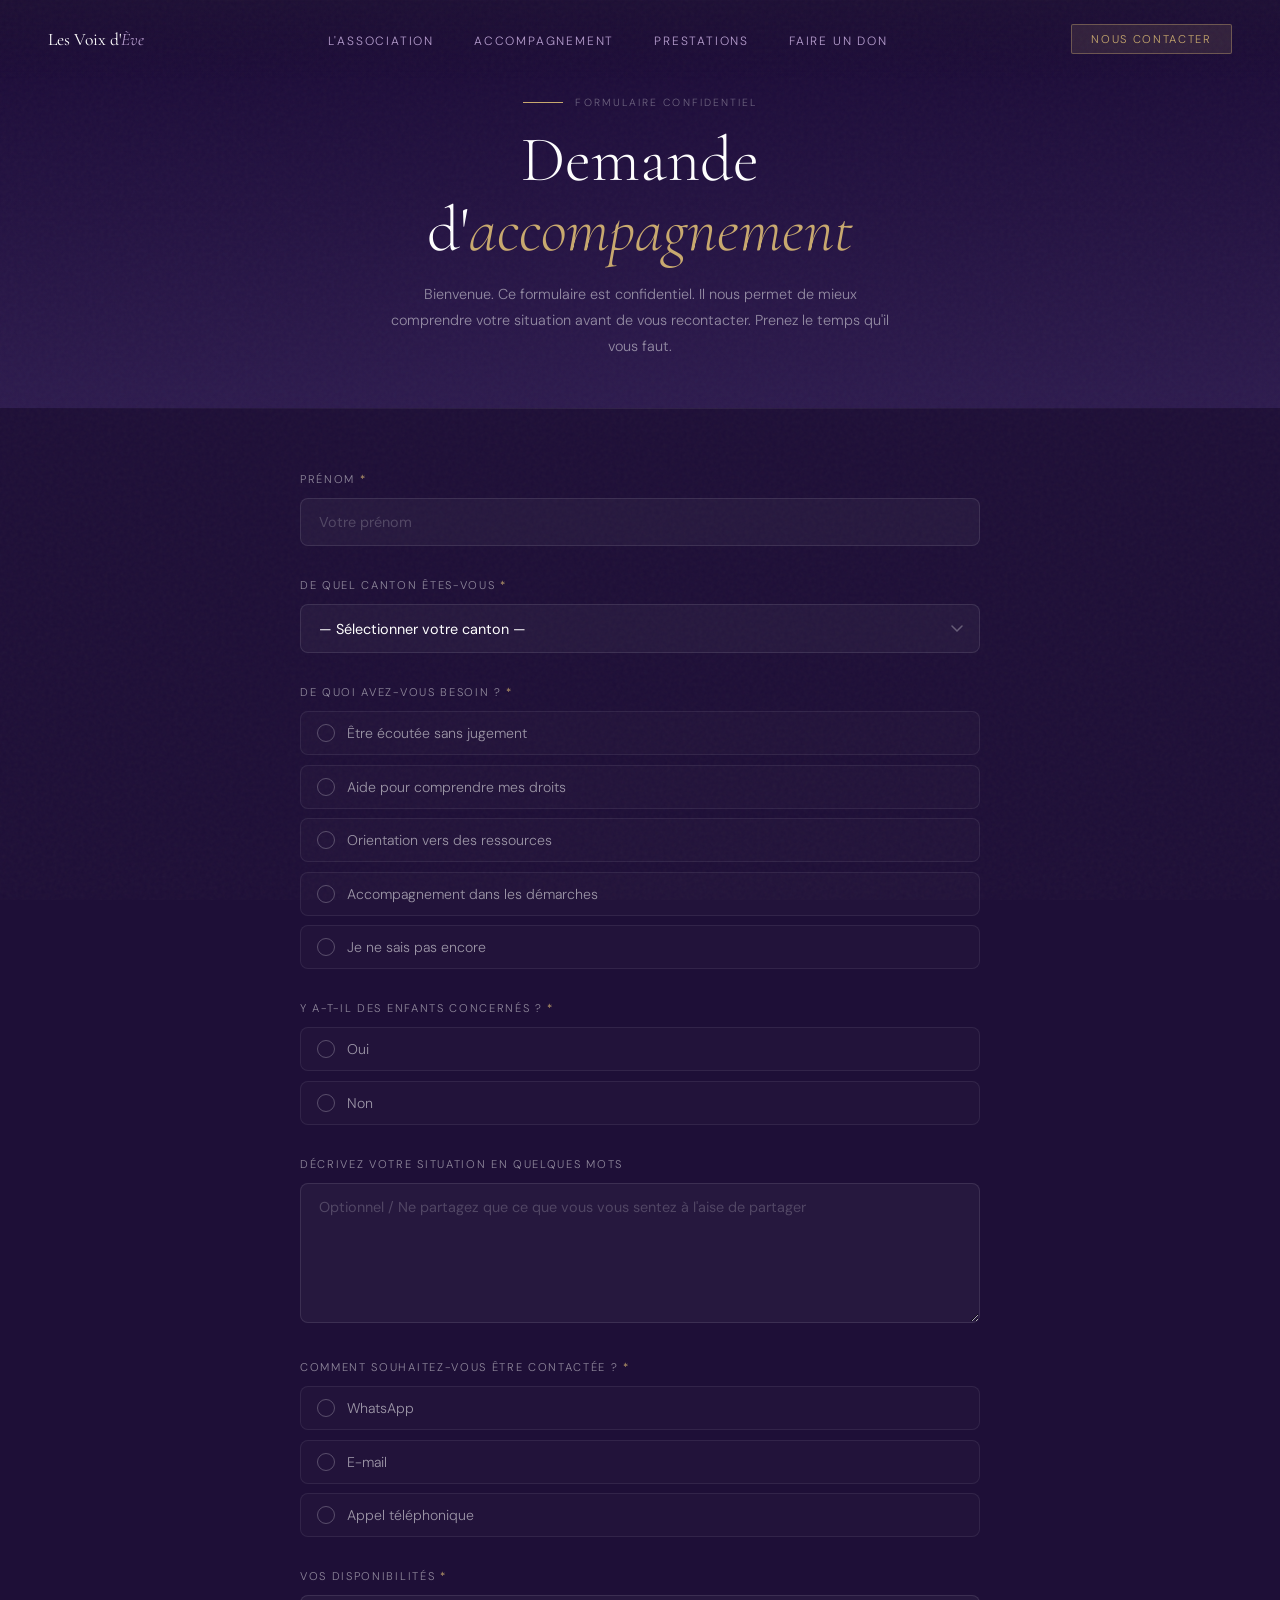
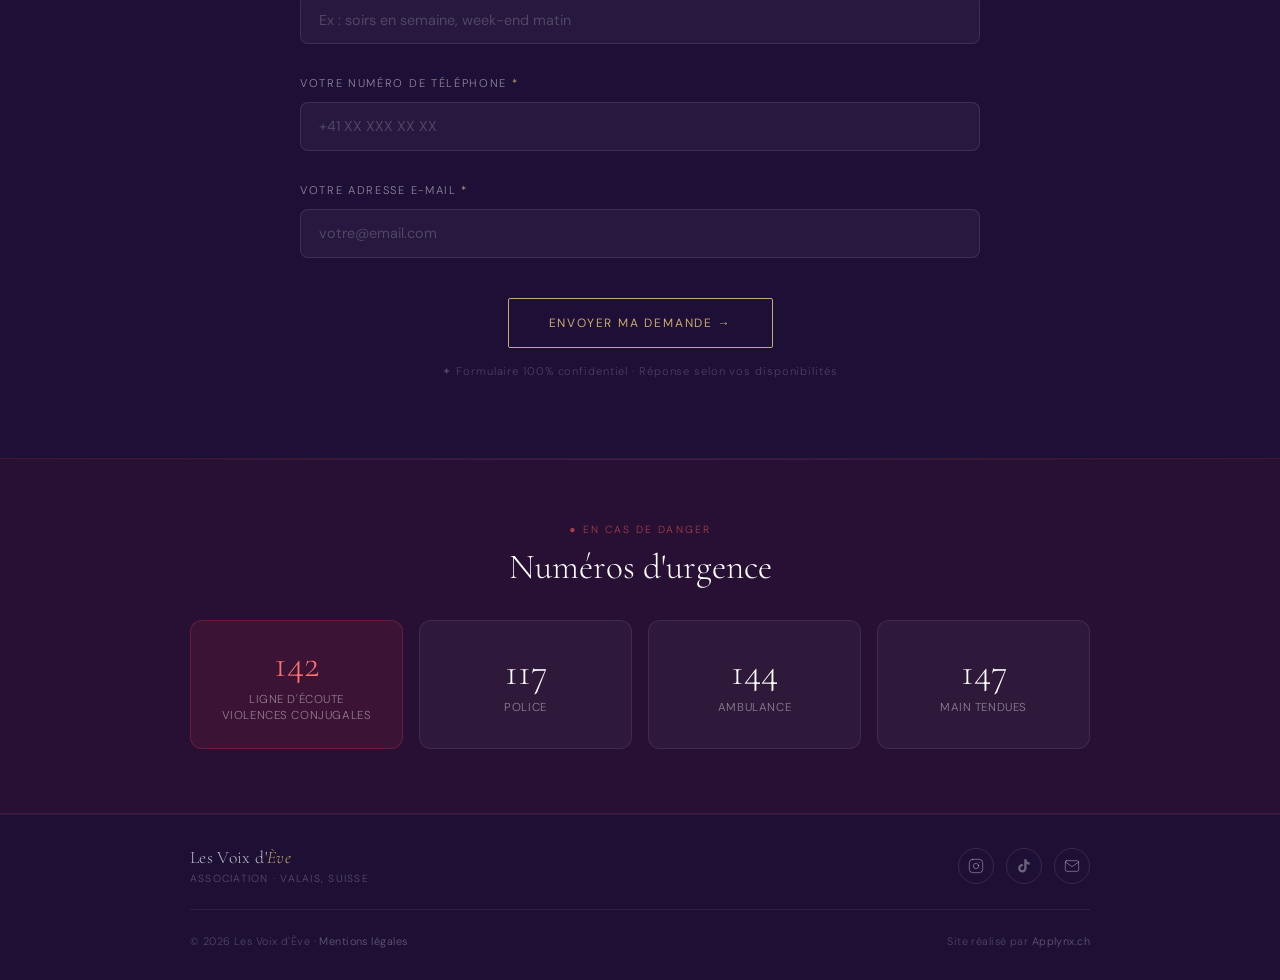
==== commit ef998797: "fix: formulaire contact identique à Tally — champs exacts + email HTML formaté" ====
--- a/contact.html
+++ b/contact.html
@@ -3,12 +3,10 @@
 <head>
   <meta charset="UTF-8" />
   <meta name="viewport" content="width=device-width, initial-scale=1.0" />
-
-  <title>Nous contacter – Les Voix d'Ève</title>
-  <meta name="description" content="Contactez Les Voix d'Ève. Formulaire confidentiel pour demander un accompagnement ou poser une question." />
+  <title>Demande d'accompagnement – Les Voix d'Ève</title>
+  <meta name="description" content="Formulaire confidentiel de demande d'accompagnement. Les Voix d'Ève vous recontacte dans les meilleurs délais." />
   <meta name="robots" content="index, follow" />
   <link rel="canonical" href="https://lesvoixdeve.ch/contact.html" />
-
   <link rel="icon" type="image/svg+xml" href="favicon.svg" />
   <link rel="apple-touch-icon" href="favicon.svg" />
   <link rel="stylesheet" href="css/fonts.css" />
@@ -32,12 +30,12 @@
     </button>
   </nav>
 
-  <!-- HERO CONTACT -->
+  <!-- HERO -->
   <section class="contact-hero">
     <div class="contact-hero-inner">
       <p class="contact-eyebrow"><span class="eyebrow-line"></span> Formulaire confidentiel</p>
-      <h1 class="contact-title">Prendre <em>contact</em></h1>
-      <p class="contact-subtitle">Ce formulaire est confidentiel. Votre message sera lu avec attention par Laetitia ou Vanessa. Vous recevrez une réponse dans les meilleurs délais.</p>
+      <h1 class="contact-title">Demande d'<em>accompagnement</em></h1>
+      <p class="contact-subtitle">Bienvenue. Ce formulaire est confidentiel. Il nous permet de mieux comprendre votre situation avant de vous recontacter. Prenez le temps qu'il vous faut.</p>
     </div>
   </section>
 
@@ -45,15 +43,15 @@
   <section class="contact-section">
     <div class="contact-inner">
 
-      <!-- État succès -->
+      <!-- Succès -->
       <div class="form-success" id="formSuccess" style="display:none;">
         <div class="success-icon">✦</div>
-        <h2 class="success-title">Message envoyé</h2>
-        <p class="success-text">Merci de nous avoir contactées. Laetitia ou Vanessa vous répondra dans les meilleurs délais. Vous n'êtes pas seule.</p>
+        <h2 class="success-title">Demande envoyée</h2>
+        <p class="success-text">Merci de nous avoir contactées. Laetitia ou Vanessa vous répondra dans les meilleurs délais selon vos disponibilités. Vous n'êtes pas seule.</p>
         <a href="index.html" class="btn-back">← Retour à l'accueil</a>
       </div>
 
-      <!-- État erreur -->
+      <!-- Erreur -->
       <div class="form-error-banner" id="formError" style="display:none;">
         <p>Une erreur est survenue lors de l'envoi. Veuillez réessayer ou nous écrire directement à <a href="mailto:lesvoixdeve@outlook.com">lesvoixdeve@outlook.com</a></p>
       </div>
@@ -62,118 +60,150 @@
 
         <!-- Prénom -->
         <div class="form-group">
-          <label class="form-label" for="prenom">Votre prénom <span class="required">*</span></label>
+          <label class="form-label" for="prenom">Prénom <span class="required">*</span></label>
           <input class="form-input" type="text" id="prenom" name="prenom" placeholder="Votre prénom" autocomplete="given-name" required />
-          <span class="form-hint">Vous pouvez utiliser un prénom d'emprunt si vous le souhaitez.</span>
+        </div>
+
+        <!-- Canton -->
+        <div class="form-group">
+          <label class="form-label" for="canton">De quel canton êtes-vous <span class="required">*</span></label>
+          <select class="form-select" id="canton" name="canton" required>
+            <option value="">— Sélectionner votre canton —</option>
+            <option value="AG">Argovie (AG)</option>
+            <option value="AI">Appenzell Rhodes-Intérieures (AI)</option>
+            <option value="AR">Appenzell Rhodes-Extérieures (AR)</option>
+            <option value="BE">Berne (BE)</option>
+            <option value="BL">Bâle-Campagne (BL)</option>
+            <option value="BS">Bâle-Ville (BS)</option>
+            <option value="FR">Fribourg (FR)</option>
+            <option value="GE">Genève (GE)</option>
+            <option value="GL">Glaris (GL)</option>
+            <option value="GR">Grisons (GR)</option>
+            <option value="JU">Jura (JU)</option>
+            <option value="LU">Lucerne (LU)</option>
+            <option value="NE">Neuchâtel (NE)</option>
+            <option value="NW">Nidwald (NW)</option>
+            <option value="OW">Obwald (OW)</option>
+            <option value="SG">Saint-Gall (SG)</option>
+            <option value="SH">Schaffhouse (SH)</option>
+            <option value="SO">Soleure (SO)</option>
+            <option value="SZ">Schwytz (SZ)</option>
+            <option value="TG">Thurgovie (TG)</option>
+            <option value="TI">Tessin (TI)</option>
+            <option value="UR">Uri (UR)</option>
+            <option value="VD">Vaud (VD)</option>
+            <option value="VS">Valais (VS)</option>
+            <option value="ZG">Zoug (ZG)</option>
+            <option value="ZH">Zurich (ZH)</option>
+            <option value="autre">Autre / Hors Suisse</option>
+          </select>
+        </div>
+
+        <!-- Besoin -->
+        <div class="form-group">
+          <label class="form-label">De quoi avez-vous besoin ? <span class="required">*</span></label>
+          <div class="radio-group" id="besoinGroup">
+            <label class="radio-option">
+              <input type="radio" name="besoin" value="Être écoutée sans jugement" required />
+              <span class="radio-custom"></span>
+              <span class="radio-text">Être écoutée sans jugement</span>
+            </label>
+            <label class="radio-option">
+              <input type="radio" name="besoin" value="Aide pour comprendre mes droits" />
+              <span class="radio-custom"></span>
+              <span class="radio-text">Aide pour comprendre mes droits</span>
+            </label>
+            <label class="radio-option">
+              <input type="radio" name="besoin" value="Orientation vers des ressources" />
+              <span class="radio-custom"></span>
+              <span class="radio-text">Orientation vers des ressources</span>
+            </label>
+            <label class="radio-option">
+              <input type="radio" name="besoin" value="Accompagnement dans les démarches" />
+              <span class="radio-custom"></span>
+              <span class="radio-text">Accompagnement dans les démarches</span>
+            </label>
+            <label class="radio-option">
+              <input type="radio" name="besoin" value="Je ne sais pas encore" />
+              <span class="radio-custom"></span>
+              <span class="radio-text">Je ne sais pas encore</span>
+            </label>
+          </div>
+        </div>
+
+        <!-- Enfants -->
+        <div class="form-group">
+          <label class="form-label">Y a-t-il des enfants concernés ? <span class="required">*</span></label>
+          <div class="radio-group" id="enfantsGroup">
+            <label class="radio-option">
+              <input type="radio" name="enfants" value="Oui" required />
+              <span class="radio-custom"></span>
+              <span class="radio-text">Oui</span>
+            </label>
+            <label class="radio-option">
+              <input type="radio" name="enfants" value="Non" />
+              <span class="radio-custom"></span>
+              <span class="radio-text">Non</span>
+            </label>
+          </div>
         </div>
 
         <!-- Situation -->
         <div class="form-group">
-          <label class="form-label">Votre situation actuelle <span class="required">*</span></label>
-          <div class="radio-group">
-            <label class="radio-option">
-              <input type="radio" name="situation" value="en-cours" required />
-              <span class="radio-custom"></span>
-              <span class="radio-text">Je vis actuellement une situation de violence</span>
-            </label>
-            <label class="radio-option">
-              <input type="radio" name="situation" value="sortie" />
-              <span class="radio-custom"></span>
-              <span class="radio-text">Je suis sortie de la situation</span>
-            </label>
-            <label class="radio-option">
-              <input type="radio" name="situation" value="reconstruction" />
-              <span class="radio-custom"></span>
-              <span class="radio-text">Je suis en phase de reconstruction</span>
-            </label>
-            <label class="radio-option">
-              <input type="radio" name="situation" value="entourage" />
-              <span class="radio-custom"></span>
-              <span class="radio-text">Je suis un membre de l'entourage</span>
-            </label>
-            <label class="radio-option">
-              <input type="radio" name="situation" value="professionnel" />
-              <span class="radio-custom"></span>
-              <span class="radio-text">Je suis un·e professionnel·le</span>
+          <label class="form-label" for="situation">Décrivez votre situation en quelques mots</label>
+          <textarea class="form-textarea" id="situation" name="situation" rows="5" placeholder="Optionnel / Ne partagez que ce que vous vous sentez à l'aise de partager"></textarea>
+        </div>
+
+        <!-- Mode de contact -->
+        <div class="form-group">
+          <label class="form-label">Comment souhaitez-vous être contactée ? <span class="required">*</span></label>
+          <div class="radio-group" id="contactGroup">
+            <label class="radio-option">
+              <input type="radio" name="modeContact" value="WhatsApp" required />
+              <span class="radio-custom"></span>
+              <span class="radio-text">WhatsApp</span>
+            </label>
+            <label class="radio-option">
+              <input type="radio" name="modeContact" value="E-mail" />
+              <span class="radio-custom"></span>
+              <span class="radio-text">E-mail</span>
+            </label>
+            <label class="radio-option">
+              <input type="radio" name="modeContact" value="Appel téléphonique" />
+              <span class="radio-custom"></span>
+              <span class="radio-text">Appel téléphonique</span>
             </label>
           </div>
         </div>
 
-        <!-- Durée -->
-        <div class="form-group">
-          <label class="form-label" for="duree">Depuis combien de temps ?</label>
-          <select class="form-select" id="duree" name="duree">
-            <option value="">— Sélectionner (facultatif) —</option>
-            <option value="moins-6-mois">Moins de 6 mois</option>
-            <option value="6-mois-2-ans">Entre 6 mois et 2 ans</option>
-            <option value="plus-2-ans">Plus de 2 ans</option>
-            <option value="ne-sait-pas">Je ne sais pas / Je préfère ne pas répondre</option>
-          </select>
-        </div>
-
-        <!-- Type de soutien -->
-        <div class="form-group">
-          <label class="form-label">Quel type de soutien recherchez-vous ?</label>
-          <div class="checkbox-group">
-            <label class="checkbox-option">
-              <input type="checkbox" name="soutien" value="ecoute" />
-              <span class="checkbox-custom"></span>
-              <span class="checkbox-text">Écoute et soutien émotionnel</span>
-            </label>
-            <label class="checkbox-option">
-              <input type="checkbox" name="soutien" value="guidance" />
-              <span class="checkbox-custom"></span>
-              <span class="checkbox-text">Guidance dans les démarches</span>
-            </label>
-            <label class="checkbox-option">
-              <input type="checkbox" name="soutien" value="accompagnement" />
-              <span class="checkbox-custom"></span>
-              <span class="checkbox-text">Accompagnement physique (rendez-vous, police…)</span>
-            </label>
-            <label class="checkbox-option">
-              <input type="checkbox" name="soutien" value="groupe" />
-              <span class="checkbox-custom"></span>
-              <span class="checkbox-text">Groupe de parole</span>
-            </label>
-            <label class="checkbox-option">
-              <input type="checkbox" name="soutien" value="ressources" />
-              <span class="checkbox-custom"></span>
-              <span class="checkbox-text">Ressources et informations</span>
-            </label>
-            <label class="checkbox-option">
-              <input type="checkbox" name="soutien" value="autre" />
-              <span class="checkbox-custom"></span>
-              <span class="checkbox-text">Autre</span>
-            </label>
-          </div>
-        </div>
-
-        <!-- Message -->
-        <div class="form-group">
-          <label class="form-label" for="message">Votre message <span class="required">*</span></label>
-          <textarea class="form-textarea" id="message" name="message" rows="6" placeholder="Décrivez votre situation ou votre demande en quelques mots. Il n'y a pas de bonne ou mauvaise façon de le formuler." required></textarea>
-        </div>
-
-        <!-- Accord confidentialité -->
-        <div class="form-group">
-          <label class="checkbox-option checkbox-option--accord">
-            <input type="checkbox" name="accord" id="accord" required />
-            <span class="checkbox-custom"></span>
-            <span class="checkbox-text">J'ai lu et j'accepte la <a href="mentions-legales.html" target="_blank">politique de confidentialité</a>. Je comprends que mes données sont utilisées uniquement pour traiter ma demande. <span class="required">*</span></span>
-          </label>
+        <!-- Disponibilités -->
+        <div class="form-group">
+          <label class="form-label" for="dispo">Vos disponibilités <span class="required">*</span></label>
+          <input class="form-input" type="text" id="dispo" name="dispo" placeholder="Ex : soirs en semaine, week-end matin" required />
+        </div>
+
+        <!-- Téléphone -->
+        <div class="form-group">
+          <label class="form-label" for="telephone">Votre numéro de téléphone <span class="required">*</span></label>
+          <input class="form-input" type="tel" id="telephone" name="telephone" placeholder="+41 XX XXX XX XX" autocomplete="tel" required />
+        </div>
+
+        <!-- Email -->
+        <div class="form-group">
+          <label class="form-label" for="email">Votre adresse e-mail <span class="required">*</span></label>
+          <input class="form-input" type="email" id="email" name="email" placeholder="votre@email.com" autocomplete="email" required />
         </div>
 
         <!-- Submit -->
         <div class="form-submit">
           <button type="submit" class="btn-submit" id="submitBtn">
-            <span class="btn-text">Envoyer mon message</span>
+            <span class="btn-text">Envoyer ma demande →</span>
             <span class="btn-loading" style="display:none;">Envoi en cours…</span>
           </button>
-          <p class="form-confidential">✦ Formulaire 100% confidentiel · Réponse sous 48h</p>
+          <p class="form-confidential">✦ Formulaire 100% confidentiel · Réponse selon vos disponibilités</p>
         </div>
 
       </form>
-
     </div>
   </section>
 
@@ -230,7 +260,6 @@
 
   <script src="js/main.js"></script>
   <script>
-    // Gestion du formulaire de contact
     const form = document.getElementById('contactForm');
     const submitBtn = document.getElementById('submitBtn');
     const btnText = submitBtn.querySelector('.btn-text');
@@ -241,25 +270,28 @@
     form.addEventListener('submit', async (e) => {
       e.preventDefault();
 
+      const prenom = document.getElementById('prenom').value.trim();
+      const canton = document.getElementById('canton').value;
+      const besoin = form.querySelector('input[name="besoin"]:checked');
+      const enfants = form.querySelector('input[name="enfants"]:checked');
+      const modeContact = form.querySelector('input[name="modeContact"]:checked');
+      const dispo = document.getElementById('dispo').value.trim();
+      const telephone = document.getElementById('telephone').value.trim();
+      const email = document.getElementById('email').value.trim();
+      const situation = document.getElementById('situation').value.trim();
+
       // Validation
-      const prenom = document.getElementById('prenom').value.trim();
-      const situation = form.querySelector('input[name="situation"]:checked');
-      const message = document.getElementById('message').value.trim();
-      const accord = document.getElementById('accord').checked;
-
-      if (!prenom || !situation || !message || !accord) {
-        // Marquer les champs invalides
-        if (!prenom) document.getElementById('prenom').classList.add('input-error');
-        if (!situation) form.querySelector('.radio-group').classList.add('group-error');
-        if (!message) document.getElementById('message').classList.add('input-error');
-        if (!accord) document.getElementById('accord').closest('.checkbox-option').classList.add('option-error');
-        return;
-      }
-
-      // Récupérer les checkboxes soutien
-      const soutienChecked = [...form.querySelectorAll('input[name="soutien"]:checked')].map(el => el.value);
-
-      // UI loading
+      let valid = true;
+      if (!prenom) { document.getElementById('prenom').classList.add('input-error'); valid = false; }
+      if (!canton) { document.getElementById('canton').classList.add('input-error'); valid = false; }
+      if (!besoin) { document.getElementById('besoinGroup').classList.add('group-error'); valid = false; }
+      if (!enfants) { document.getElementById('enfantsGroup').classList.add('group-error'); valid = false; }
+      if (!modeContact) { document.getElementById('contactGroup').classList.add('group-error'); valid = false; }
+      if (!dispo) { document.getElementById('dispo').classList.add('input-error'); valid = false; }
+      if (!telephone) { document.getElementById('telephone').classList.add('input-error'); valid = false; }
+      if (!email) { document.getElementById('email').classList.add('input-error'); valid = false; }
+      if (!valid) return;
+
       btnText.style.display = 'none';
       btnLoading.style.display = 'inline';
       submitBtn.disabled = true;
@@ -270,12 +302,12 @@
           method: 'POST',
           headers: { 'Content-Type': 'application/json' },
           body: JSON.stringify({
-            prenom,
-            situation: situation.value,
-            duree: document.getElementById('duree').value,
-            soutien: soutienChecked,
-            message,
-            accord: true,
+            prenom, canton,
+            besoin: besoin.value,
+            enfants: enfants.value,
+            situation,
+            modeContact: modeContact.value,
+            dispo, telephone, email,
           }),
         });
 
@@ -295,12 +327,11 @@
       }
     });
 
-    // Retirer les erreurs au changement
+    // Retirer erreurs au changement
     form.querySelectorAll('input, textarea, select').forEach(el => {
       el.addEventListener('change', () => {
         el.classList.remove('input-error');
-        el.closest('.form-group')?.querySelector('.radio-group')?.classList.remove('group-error');
-        el.closest('.checkbox-option')?.classList.remove('option-error');
+        document.querySelectorAll('.radio-group').forEach(g => g.classList.remove('group-error'));
       });
     });
   </script>
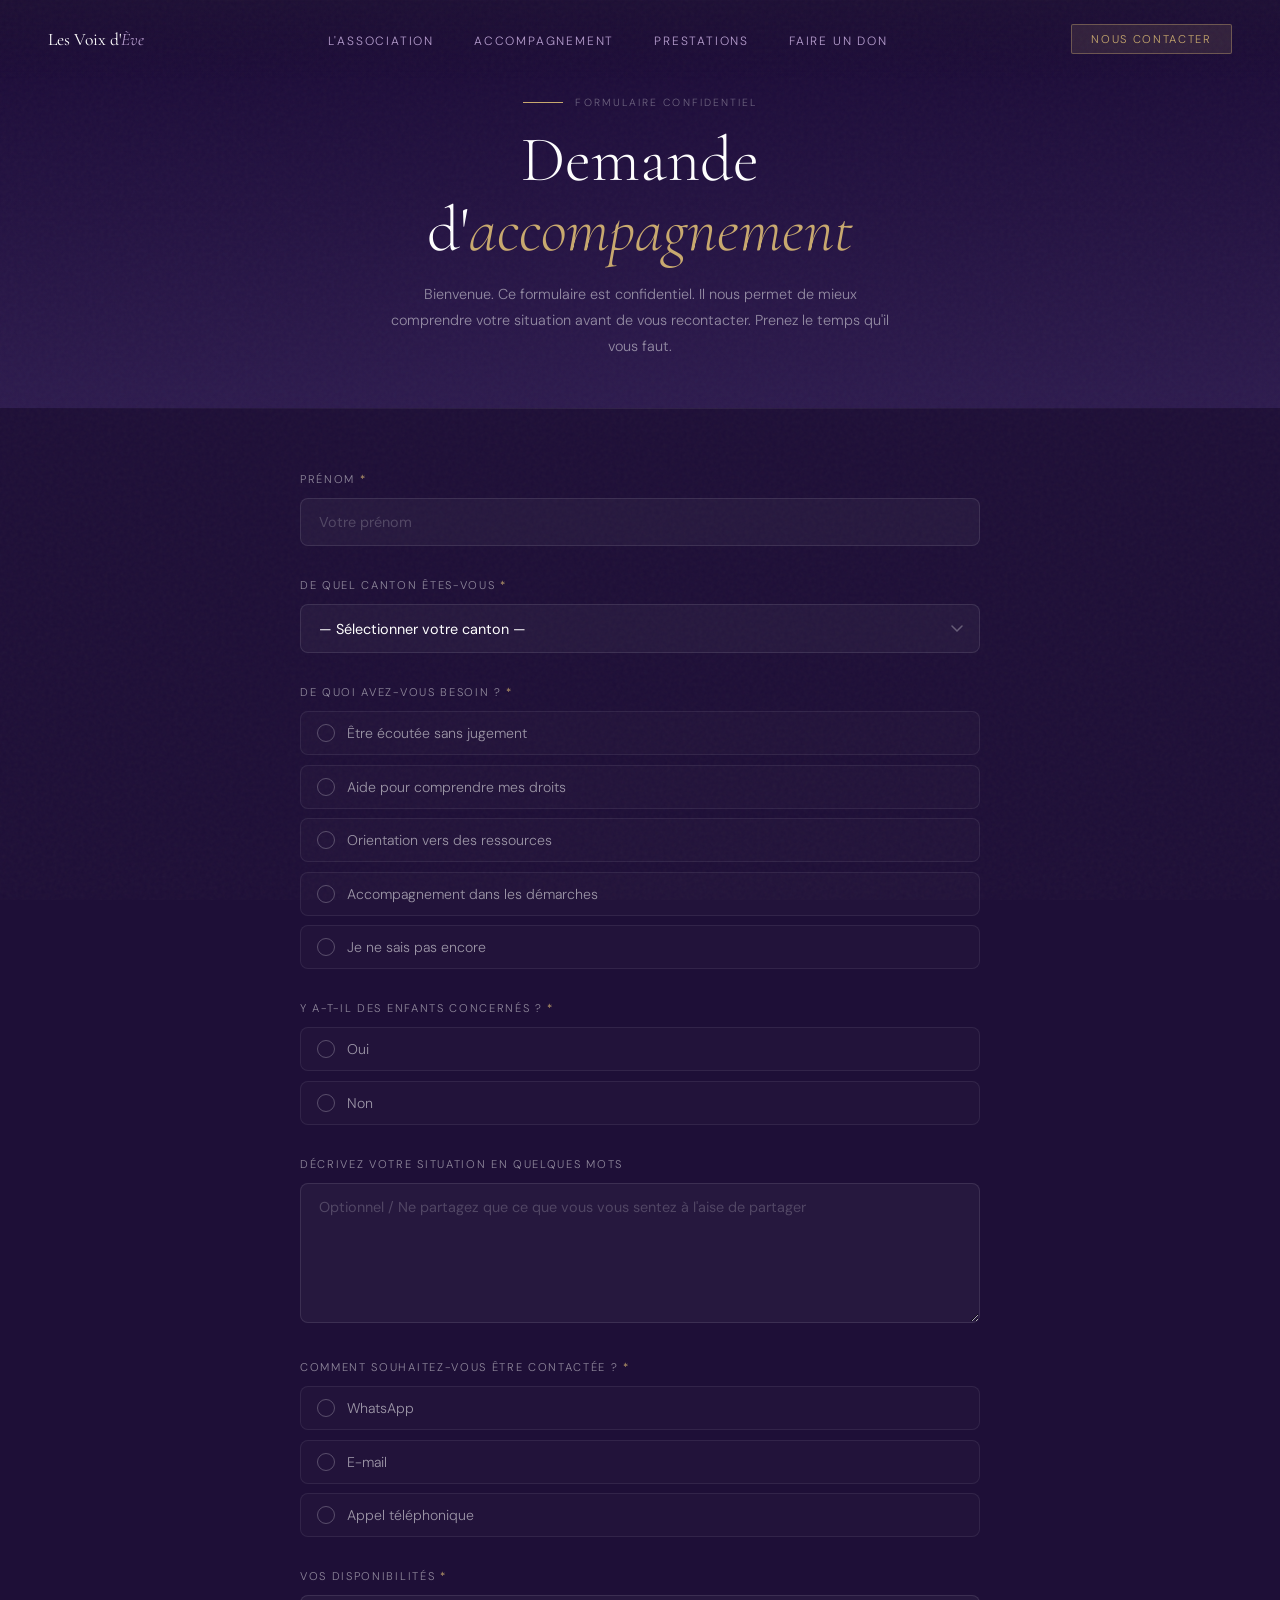
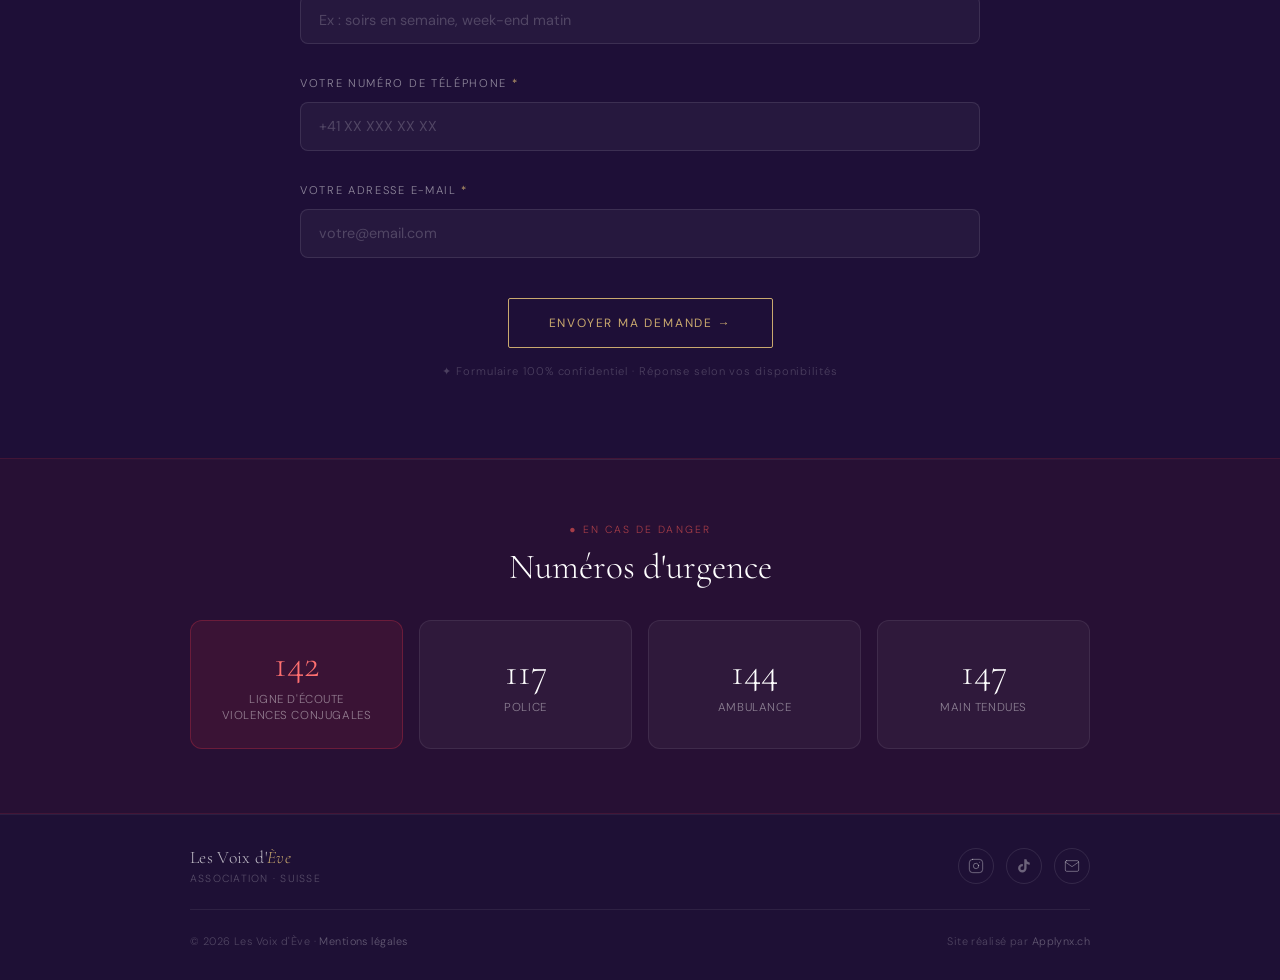
==== commit f025a917: "fix: enlever 'Valais' du footer sur toutes les pages" ====
--- a/contact.html
+++ b/contact.html
@@ -238,7 +238,7 @@
     <div class="footer-inner">
       <div class="footer-brand">
         <span class="footer-logo">Les Voix d'<em>Ève</em></span>
-        <span class="footer-tagline">Association · Valais, Suisse</span>
+        <span class="footer-tagline">Association · Suisse</span>
       </div>
       <div class="footer-links">
         <a href="https://www.instagram.com/lesvoixdeve" target="_blank" rel="noopener" class="footer-social-link" aria-label="Instagram">
